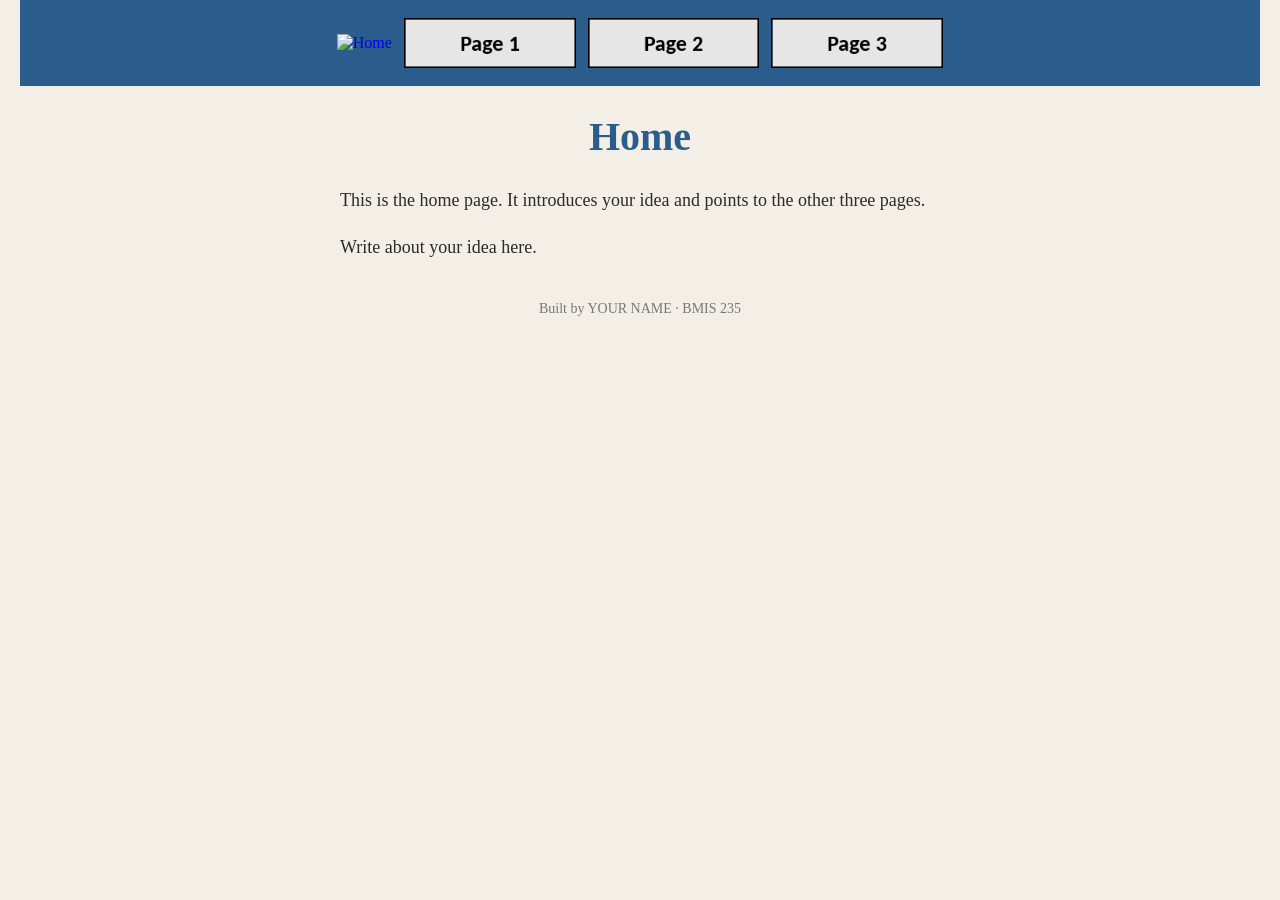
==== index.html @ f0d0fdec "Initial commit" ====
<!DOCTYPE html>
<!--
  Author: YOUR NAME
  GU username: YOUR-GU-USERNAME
  Course: BMIS 235 - HTML-3
-->
<html lang="en">
<head>
<meta charset="utf-8">
<meta name="author" content="YOUR NAME">
<title>Home</title>

<!-- this one line connects the page to the stylesheet -->
<link rel="stylesheet" href="styles.css">
</head>
<body>

<!-- ===== MENU ============================================================
     The menu is four links. Each link wraps an image instead of words.
     Build it once on this page, check that every link works,
     then copy the whole <nav> block and paste it over the menu on the
     other three pages, so every page has the exact same menu.
     ===================================================================== -->
<nav>
    <a href="index.html"><img src="img/home.png" alt="Home"></a>
    <a href="page1.html"><img src="img/page1.png" alt="Page 1"></a>
    <a href="page2.html"><img src="img/page2.png" alt="Page 2"></a>
    <a href="page3.html"><img src="img/page3.png" alt="Page 3"></a>
</nav>

<h1>Home</h1>
<p>This is the home page. It introduces your idea and points to the other three pages.</p>
<p>Write about your idea here.</p>

<!-- ===== SHOWCASE ======================================================
     This box is empty on purpose. In Part 7 you paste an interactive
     graphic BETWEEN the opening <div> and the closing </div> below.
     ===================================================================== -->
<div class="showcase"></div>

<!-- Footer: fill in your name -->
<footer>Built by YOUR NAME &middot; BMIS 235</footer>

</body>
</html>
---- styles.css ----
/* =====================================================================
   styles.css  ·  YOUR BRAND
   ---------------------------------------------------------------------
   This one file is your brand guide. Every page that links to it gets
   the same font, the same colors and the same spacing.
   Change a color here once, and every page changes.

   Use the same font and colors you picked for your Excel menu images,
   so the menu and the pages look like one brand.
   ===================================================================== */

body {
    font-family: Georgia, "Times New Roman", serif;
    background-color: #f4efe6;
    color: #2b2b2b;
    margin: 0;
    padding: 0 20px 40px 20px;
}

/* the menu at the top of every page */
nav {
    background-color: #2b5d8c;
    padding: 14px;
    text-align: center;
}

/* every image inside the menu is forced to the same height.
   If your images still look different sizes, their WIDTHS are
   different: go back to Excel and make every cell the same size. */
nav img {
    height: 50px;
    margin: 4px;
    vertical-align: middle;
}

/* no underline or border around the image links */
nav a {
    text-decoration: none;
}

h1 {
    color: #2b5d8c;
    text-align: center;
    font-size: 40px;
}

p {
    max-width: 600px;
    margin: 20px auto;
    font-size: 18px;
    line-height: 1.5;
}

footer {
    text-align: center;
    font-size: 14px;
    color: #777777;
    margin-top: 40px;
}
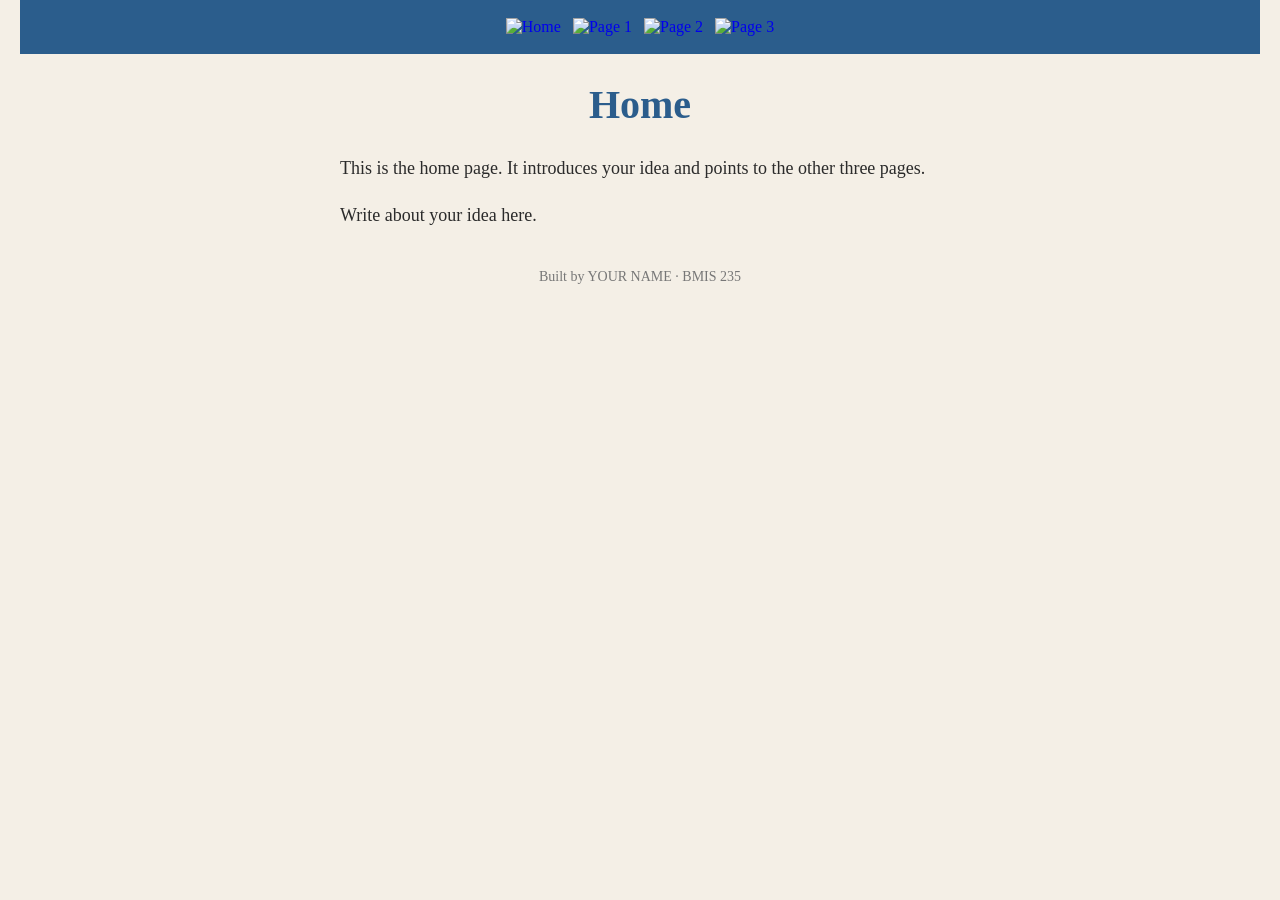
==== commit 83ea3162: "Update navigation links to new pages" ====
--- a/index.html
+++ b/index.html
@@ -23,9 +23,9 @@
      ===================================================================== -->
 <nav>
     <a href="index.html"><img src="img/home.png" alt="Home"></a>
-    <a href="page1.html"><img src="img/page1.png" alt="Page 1"></a>
-    <a href="page2.html"><img src="img/page2.png" alt="Page 2"></a>
-    <a href="page3.html"><img src="img/page3.png" alt="Page 3"></a>
+    <a href="yosemite.html"><img src="img/yosemite.png" alt="Page 1"></a>
+    <a href="tetons.html"><img src="img/tetons.png" alt="Page 2"></a>
+    <a href="northcascades.html"><img src="img/northcascades.png" alt="Page 3"></a>
 </nav>
 
 <h1>Home</h1>
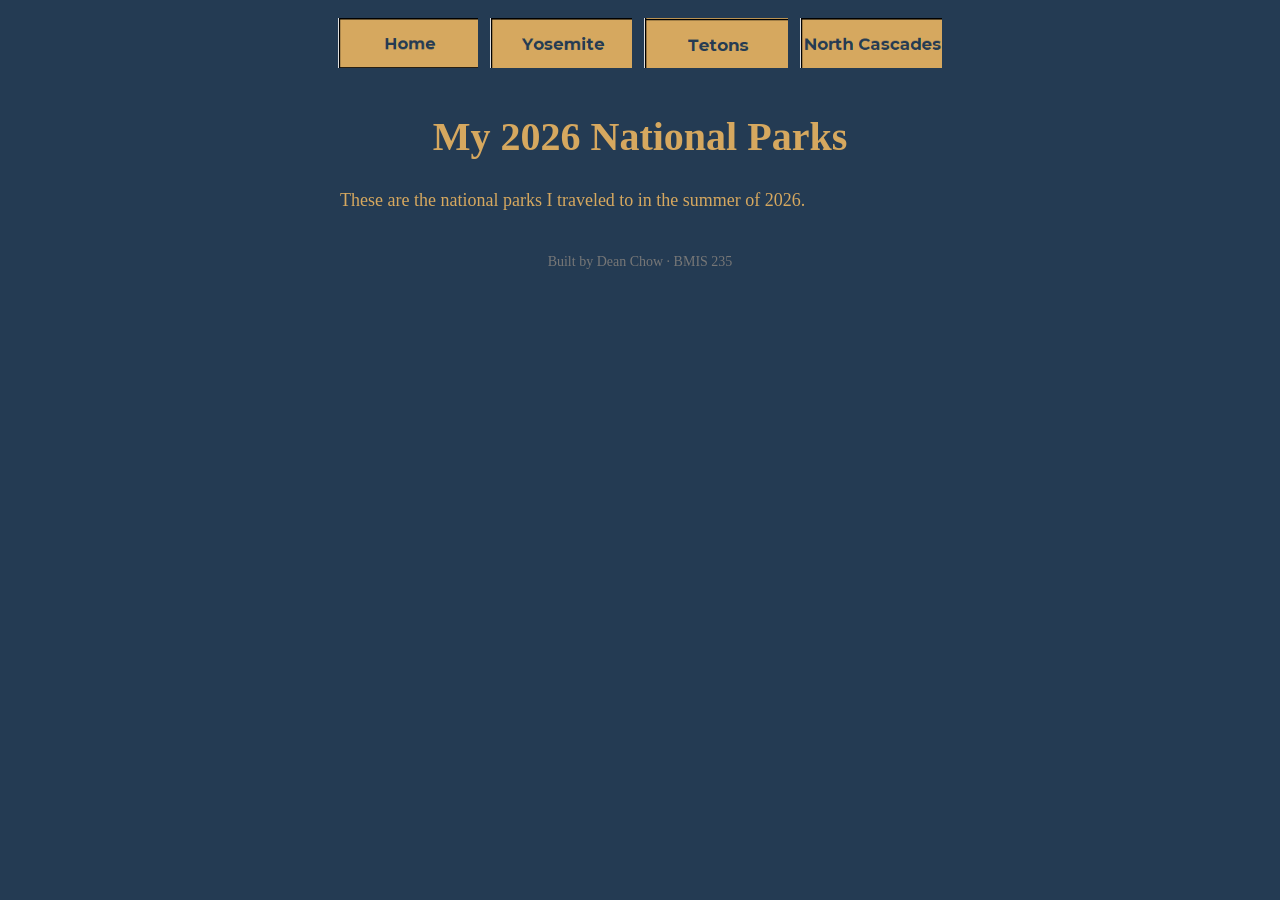
==== commit cc9edb6c: "Update author information and page title in index.html" ====
--- a/index.html
+++ b/index.html
@@ -1,14 +1,14 @@
 <!DOCTYPE html>
 <!--
-  Author: YOUR NAME
-  GU username: YOUR-GU-USERNAME
+  Author: Dean Chow
+  GU username: dean-chow007
   Course: BMIS 235 - HTML-3
 -->
 <html lang="en">
 <head>
 <meta charset="utf-8">
-<meta name="author" content="YOUR NAME">
-<title>Home</title>
+<meta name="author" content="Dean Chow">
+<title>My 2026 National Parks</title>
 
 <!-- this one line connects the page to the stylesheet -->
 <link rel="stylesheet" href="styles.css">
@@ -28,9 +28,8 @@
     <a href="northcascades.html"><img src="img/northcascades.png" alt="Page 3"></a>
 </nav>
 
-<h1>Home</h1>
-<p>This is the home page. It introduces your idea and points to the other three pages.</p>
-<p>Write about your idea here.</p>
+<h1>My 2026 National Parks</h1>
+<p>These are the national parks I traveled to in the summer of 2026.</p>
 
 <!-- ===== SHOWCASE ======================================================
      This box is empty on purpose. In Part 7 you paste an interactive
@@ -39,7 +38,7 @@
 <div class="showcase"></div>
 
 <!-- Footer: fill in your name -->
-<footer>Built by YOUR NAME &middot; BMIS 235</footer>
+<footer>Built by Dean Chow &middot; BMIS 235</footer>
 
 </body>
 </html>
--- a/styles.css
+++ b/styles.css
@@ -10,16 +10,16 @@
    ===================================================================== */
 
 body {
-    font-family: Georgia, "Times New Roman", serif;
-    background-color: #f4efe6;
-    color: #2b2b2b;
+    font-family: Geometric Sans-Serif, "Montserrat", serif;
+    background-color: #243B53;
+    color: #D6A85F;
     margin: 0;
     padding: 0 20px 40px 20px;
 }
 
 /* the menu at the top of every page */
 nav {
-    background-color: #2b5d8c;
+    background-color: #243B53;
     padding: 14px;
     text-align: center;
 }
@@ -39,7 +39,7 @@
 }
 
 h1 {
-    color: #2b5d8c;
+    color: #D6A85F;
     text-align: center;
     font-size: 40px;
 }
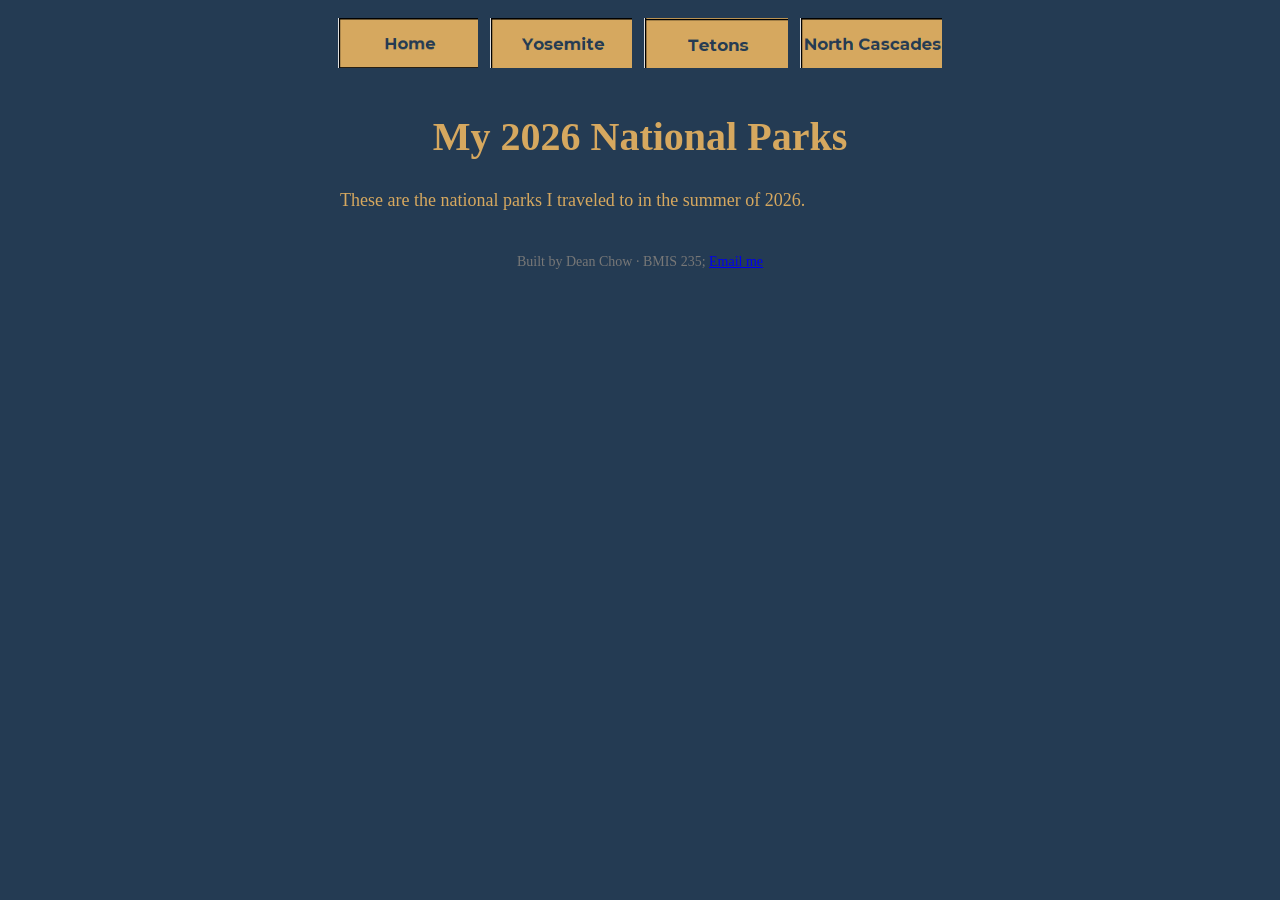
==== commit f42e4bf2: "Update footer to include email link" ====
--- a/index.html
+++ b/index.html
@@ -38,7 +38,7 @@
 <div class="showcase"></div>
 
 <!-- Footer: fill in your name -->
-<footer>Built by Dean Chow &middot; BMIS 235</footer>
+<footer>Built by Dean Chow &middot; BMIS 235; <a href="mailto:dchow@zagmail.gonzaga.edu">Email me</a></footer>
 
 </body>
 </html>
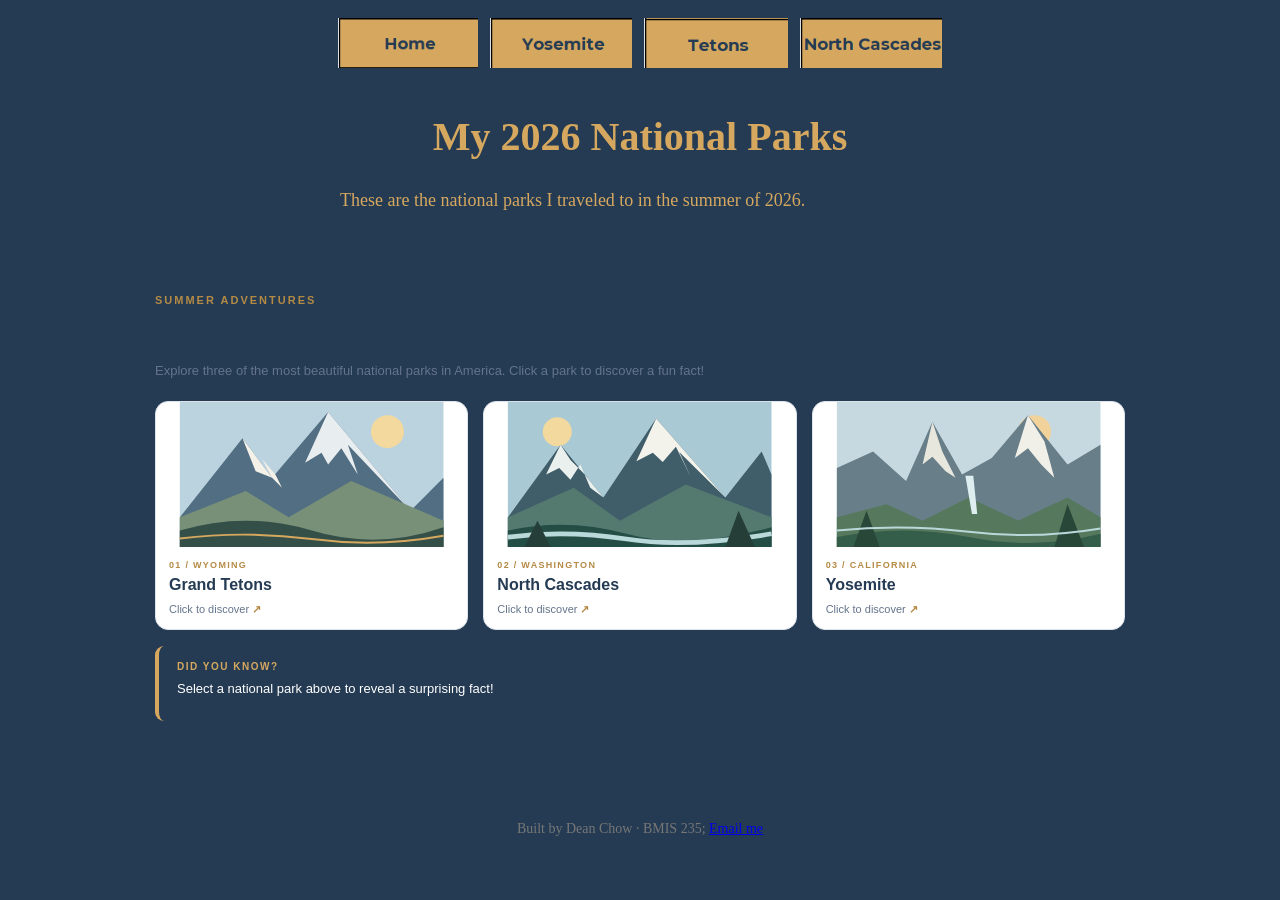
==== commit f1540879: "Implement interactive national park showcase Added interactive national park cards with fun facts." ====
--- a/index.html
+++ b/index.html
@@ -35,7 +35,321 @@
      This box is empty on purpose. In Part 7 you paste an interactive
      graphic BETWEEN the opening <div> and the closing </div> below.
      ===================================================================== -->
-<div class="showcase"></div>
+<div class="showcase">
+  
+<!-- HTML: Creates three interactive national park cards -->
+<div class="showcase">
+  <div class="showcase-header">
+    <div class="showcase-eyebrow">SUMMER ADVENTURES</div>
+    <div class="showcase-title">Three Parks. One Summer.</div>
+    <div class="showcase-subtitle">
+      Explore three of the most beautiful national parks in America.
+      Click a park to discover a fun fact!
+    </div>
+  </div>
+
+  <div class="showcase-grid">
+
+    <!-- Grand Teton -->
+    <button class="showcase-card" type="button" data-park="tetons"
+      aria-label="Discover a fun fact about Grand Teton National Park">
+      <div class="showcase-picture">
+        <svg viewBox="0 0 400 220" role="img" aria-label="Illustration of the Grand Teton mountains">
+          <rect width="400" height="220" fill="#BBD2DF"/>
+          <circle cx="315" cy="45" r="25" fill="#F3D99D"/>
+          <path d="M0 175 L95 55 L140 115 L225 15 L350 165 L400 115 L400 220 L0 220Z" fill="#526E82"/>
+          <path d="M95 55 L115 105 L140 115 L125 87 L145 110 L155 130 L140 115Z" fill="#F4F1E9"/>
+          <path d="M225 15 L190 92 L215 77 L225 95 L245 70 L270 110 L255 65 L350 165Z" fill="#E8EDF0"/>
+          <path d="M0 175 L100 135 L165 175 L260 120 L400 180 L400 220 L0 220Z" fill="#788F78"/>
+          <path d="M0 195 Q100 165 200 195 T400 190 L400 220 L0 220Z" fill="#344F48"/>
+          <path d="M0 207 Q100 195 200 208 T400 203" fill="none" stroke="#D6A85F" stroke-width="3"/>
+        </svg>
+      </div>
+      <div class="showcase-card-info">
+        <div class="showcase-number">01 / WYOMING</div>
+        <div class="showcase-name">Grand Tetons</div>
+        <div class="showcase-hint">Click to discover <span>↗</span></div>
+      </div>
+    </button>
+
+    <!-- North Cascades -->
+    <button class="showcase-card" type="button" data-park="cascades"
+      aria-label="Discover a fun fact about North Cascades National Park">
+      <div class="showcase-picture">
+        <svg viewBox="0 0 400 220" role="img" aria-label="Illustration of the North Cascades mountains">
+          <rect width="400" height="220" fill="#A9C9D5"/>
+          <circle cx="75" cy="45" r="22" fill="#F3D99D"/>
+          <path d="M0 175 L80 65 L145 145 L225 25 L330 145 L385 75 L400 110 L400 220 L0 220Z" fill="#405D6A"/>
+          <path d="M80 65 L58 110 L78 100 L95 118 L110 95 L125 130 L145 145 L115 108 L95 88Z" fill="#EAF0EE"/>
+          <path d="M225 25 L195 90 L220 77 L235 91 L255 68 L278 115 L260 76 L330 145Z" fill="#F3F3EC"/>
+          <path d="M0 175 L100 130 L170 180 L270 125 L400 175 L400 220 L0 220Z" fill="#547A70"/>
+          <path d="M0 195 Q90 175 180 200 T400 190 L400 220 L0 220Z" fill="#244E45"/>
+          <path d="M0 205 Q90 194 180 208 T400 200" fill="none" stroke="#B9D8DA" stroke-width="7"/>
+          <path d="M25 220 L45 180 L65 220 M330 220 L350 165 L375 220" fill="#253F38"/>
+        </svg>
+      </div>
+      <div class="showcase-card-info">
+        <div class="showcase-number">02 / WASHINGTON</div>
+        <div class="showcase-name">North Cascades</div>
+        <div class="showcase-hint">Click to discover <span>↗</span></div>
+      </div>
+    </button>
+
+    <!-- Yosemite -->
+    <button class="showcase-card" type="button" data-park="yosemite"
+      aria-label="Discover a fun fact about Yosemite National Park">
+      <div class="showcase-picture">
+        <svg viewBox="0 0 400 220" role="img" aria-label="Illustration of Yosemite Valley">
+          <rect width="400" height="220" fill="#C7D9E0"/>
+          <circle cx="300" cy="45" r="25" fill="#F1D29A"/>
+          <path d="M0 220 L0 100 L55 75 L105 120 L145 30 L190 110 L235 85 L290 20 L350 95 L400 65 L400 220Z" fill="#687E88"/>
+          <path d="M145 30 L130 95 L145 83 L165 105 L180 115 L160 75Z" fill="#E8E7DD"/>
+          <path d="M290 20 L270 85 L290 70 L310 95 L330 115 L315 60Z" fill="#F1F0E8"/>
+          <path d="M0 175 L75 155 L130 180 L200 145 L275 180 L350 145 L400 175 L400 220 L0 220Z" fill="#56785D"/>
+          <path d="M195 112 L205 170 L213 170 L207 112Z" fill="#DDEDF0"/>
+          <path d="M0 205 Q100 185 200 205 T400 200 L400 220 L0 220Z" fill="#345D4A"/>
+          <path d="M25 220 L45 165 L65 220 M330 220 L350 155 L375 220" fill="#294738"/>
+          <path d="M0 195 Q100 185 200 197 T400 192" fill="none" stroke="#B9D8DA" stroke-width="3"/>
+        </svg>
+      </div>
+      <div class="showcase-card-info">
+        <div class="showcase-number">03 / CALIFORNIA</div>
+        <div class="showcase-name">Yosemite</div>
+        <div class="showcase-hint">Click to discover <span>↗</span></div>
+      </div>
+    </button>
+
+  </div>
+
+  <!-- Fun fact display -->
+  <div class="showcase-fact" aria-live="polite">
+    <div class="showcase-fact-label">DID YOU KNOW?</div>
+    <div class="showcase-fact-text">
+      Select a national park above to reveal a surprising fact!
+    </div>
+  </div>
+</div>
+
+<style>
+/* CSS: Styles the graphic using your navy and gold brand colors */
+
+.showcase {
+  font-family: Montserrat, Arial, sans-serif;
+  color: #243B53;
+  max-width: 1050px;
+  margin: 20px auto;
+  padding: 20px;
+  box-sizing: border-box;
+}
+
+.showcase * {
+  box-sizing: border-box;
+}
+
+.showcase-header {
+  margin-bottom: 20px;
+}
+
+.showcase-eyebrow {
+  color: #B58A45;
+  font-size: 11px;
+  font-weight: 800;
+  letter-spacing: 2px;
+  margin-bottom: 8px;
+}
+
+.showcase-title {
+  font-size: clamp(23px, 4vw, 34px);
+  font-weight: 800;
+  margin-bottom: 8px;
+}
+
+.showcase-subtitle {
+  font-size: 13px;
+  line-height: 1.6;
+  color: #64748B;
+  max-width: 550px;
+}
+
+.showcase-grid {
+  display: grid;
+  grid-template-columns: repeat(3, minmax(0, 1fr));
+  gap: 15px;
+}
+
+.showcase-card {
+  border: 1px solid #DCE3E9;
+  border-radius: 13px;
+  overflow: hidden;
+  padding: 0;
+  background: #FFFFFF;
+  color: #243B53;
+  text-align: left;
+  cursor: pointer;
+  font: inherit;
+  transition: transform 0.2s, border-color 0.2s, box-shadow 0.2s;
+}
+
+.showcase-card:hover {
+  transform: translateY(-4px);
+  border-color: #D6A85F;
+  box-shadow: 0 7px 18px rgba(36, 59, 83, 0.12);
+}
+
+.showcase-card:focus-visible {
+  outline: 3px solid #D6A85F;
+  outline-offset: 3px;
+}
+
+.showcase-card.showcase-active {
+  border: 2px solid #D6A85F;
+}
+
+.showcase-picture {
+  width: 100%;
+  height: 145px;
+  overflow: hidden;
+}
+
+.showcase-picture svg {
+  display: block;
+  width: 100%;
+  height: 100%;
+  transition: transform 0.3s;
+}
+
+.showcase-card:hover .showcase-picture svg {
+  transform: scale(1.04);
+}
+
+.showcase-card-info {
+  padding: 13px;
+}
+
+.showcase-number {
+  color: #B58A45;
+  font-size: 9px;
+  font-weight: 800;
+  letter-spacing: 1.3px;
+  margin-bottom: 6px;
+}
+
+.showcase-name {
+  font-size: 16px;
+  font-weight: 800;
+  margin-bottom: 9px;
+}
+
+.showcase-hint {
+  font-size: 11px;
+  color: #64748B;
+}
+
+.showcase-hint span {
+  color: #B58A45;
+  font-weight: bold;
+}
+
+.showcase-fact {
+  margin-top: 16px;
+  padding: 15px 18px;
+  background: #243B53;
+  border-left: 4px solid #D6A85F;
+  border-radius: 9px;
+  color: white;
+  min-height: 75px;
+}
+
+.showcase-fact-label {
+  font-size: 10px;
+  font-weight: 800;
+  letter-spacing: 1.5px;
+  color: #D6A85F;
+  margin-bottom: 7px;
+}
+
+.showcase-fact-text {
+  font-size: 13px;
+  line-height: 1.6;
+}
+
+/* Responsive layout for smaller screens */
+@media (max-width: 600px) {
+  .showcase {
+    padding: 12px;
+  }
+
+  .showcase-grid {
+    grid-template-columns: 1fr;
+    gap: 10px;
+  }
+
+  .showcase-card {
+    display: flex;
+    align-items: center;
+    min-height: 95px;
+  }
+
+  .showcase-picture {
+    width: 40%;
+    height: 100px;
+    flex-shrink: 0;
+  }
+
+  .showcase-card-info {
+    padding: 10px 13px;
+  }
+
+  .showcase-name {
+    font-size: 14px;
+  }
+
+  .showcase-hint {
+    font-size: 10px;
+  }
+
+  .showcase-fact {
+    margin-top: 12px;
+  }
+}
+</style>
+
+<script>
+/* JavaScript: Makes each park clickable and displays its fun fact */
+
+(function () {
+  const showcase = document.currentScript.parentElement.querySelector('.showcase')
+    || document.querySelector('.showcase:last-of-type');
+
+  if (!showcase) return;
+
+  const facts = {
+    tetons: "The Teton Range is unusual because it rises dramatically from the valley floor with almost no foothills. Grand Teton itself towers approximately 7,000 feet above the valley!",
+    cascades: "North Cascades National Park contains more than 300 glaciers, making it one of the most heavily glaciated areas in the contiguous United States!",
+    yosemite: "In 1864, President Abraham Lincoln signed the Yosemite Grant, protecting Yosemite Valley and the Mariposa Grove. It was a major milestone in the history of America's national parks!"
+  };
+
+  const cards = showcase.querySelectorAll('.showcase-card');
+  const factText = showcase.querySelector('.showcase-fact-text');
+
+  cards.forEach(function (card) {
+    card.addEventListener('click', function () {
+      cards.forEach(function (item) {
+        item.classList.remove('showcase-active');
+        item.setAttribute('aria-pressed', 'false');
+      });
+
+      card.classList.add('showcase-active');
+      card.setAttribute('aria-pressed', 'true');
+
+      const park = card.getAttribute('data-park');
+      factText.textContent = facts[park];
+    });
+  });
+})();
+</script>
+
+</div>
 
 <!-- Footer: fill in your name -->
 <footer>Built by Dean Chow &middot; BMIS 235; <a href="mailto:dchow@zagmail.gonzaga.edu">Email me</a></footer>
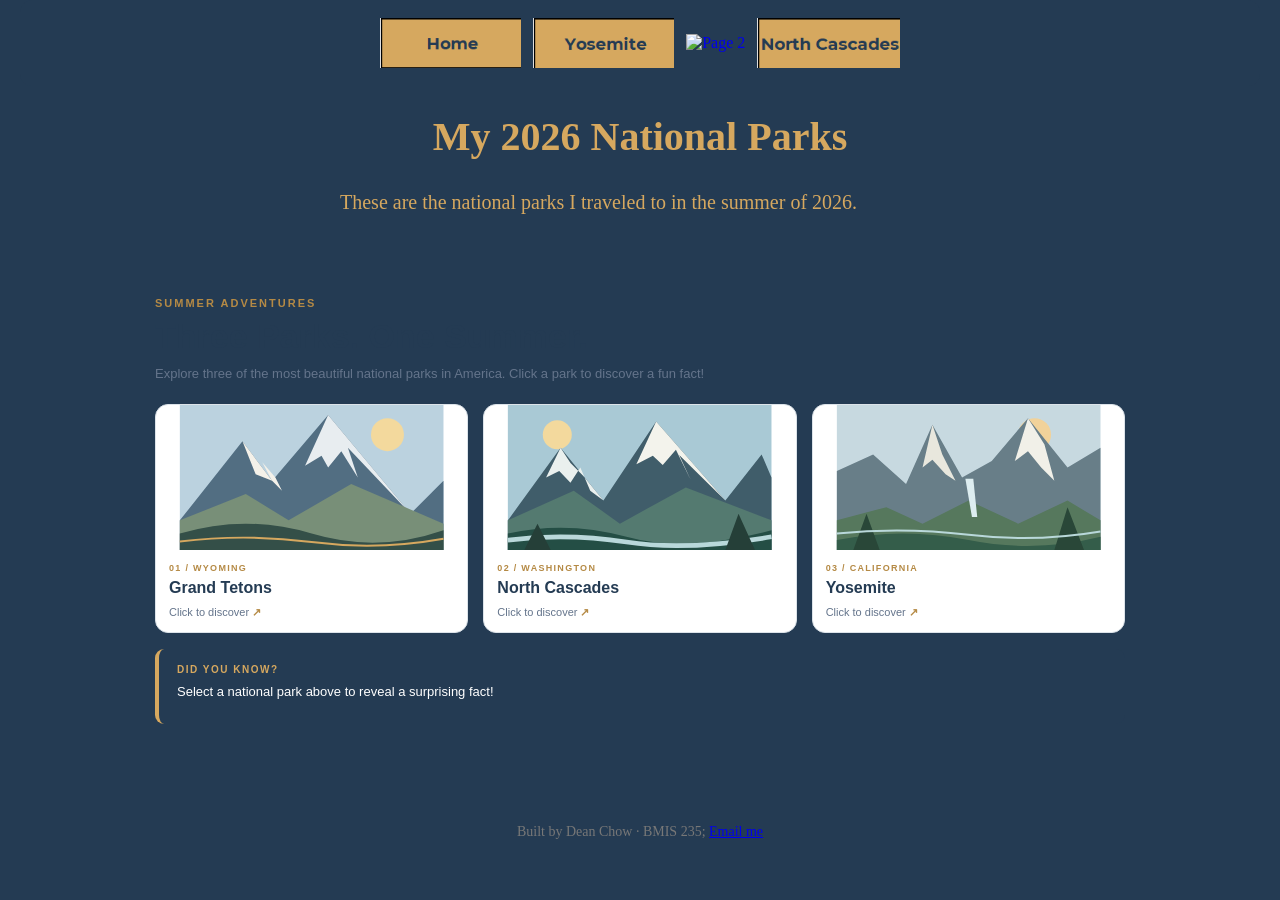
==== commit 09f58aa9: "Update image source for Tetons link in navigation" ====
--- a/index.html
+++ b/index.html
@@ -24,7 +24,7 @@
 <nav>
     <a href="index.html"><img src="img/home.png" alt="Home"></a>
     <a href="yosemite.html"><img src="img/yosemite.png" alt="Page 1"></a>
-    <a href="tetons.html"><img src="img/tetons.png" alt="Page 2"></a>
+    <a href="tetons.html"><img src="img/tetons1.png" alt="Page 2"></a>
     <a href="northcascades.html"><img src="img/northcascades.png" alt="Page 3"></a>
 </nav>
 
--- a/styles.css
+++ b/styles.css
@@ -17,9 +17,10 @@
     padding: 0 20px 40px 20px;
 }
 
-/* the menu at the top of every page */
+/* added a border radius */
 nav {
     background-color: #243B53;
+    border-radius: 12px;
     padding: 14px;
     text-align: center;
 }
@@ -44,10 +45,11 @@
     font-size: 40px;
 }
 
+/* changed font size to 20px */
 p {
     max-width: 600px;
     margin: 20px auto;
-    font-size: 18px;
+    font-size: 20px;
     line-height: 1.5;
 }
 
